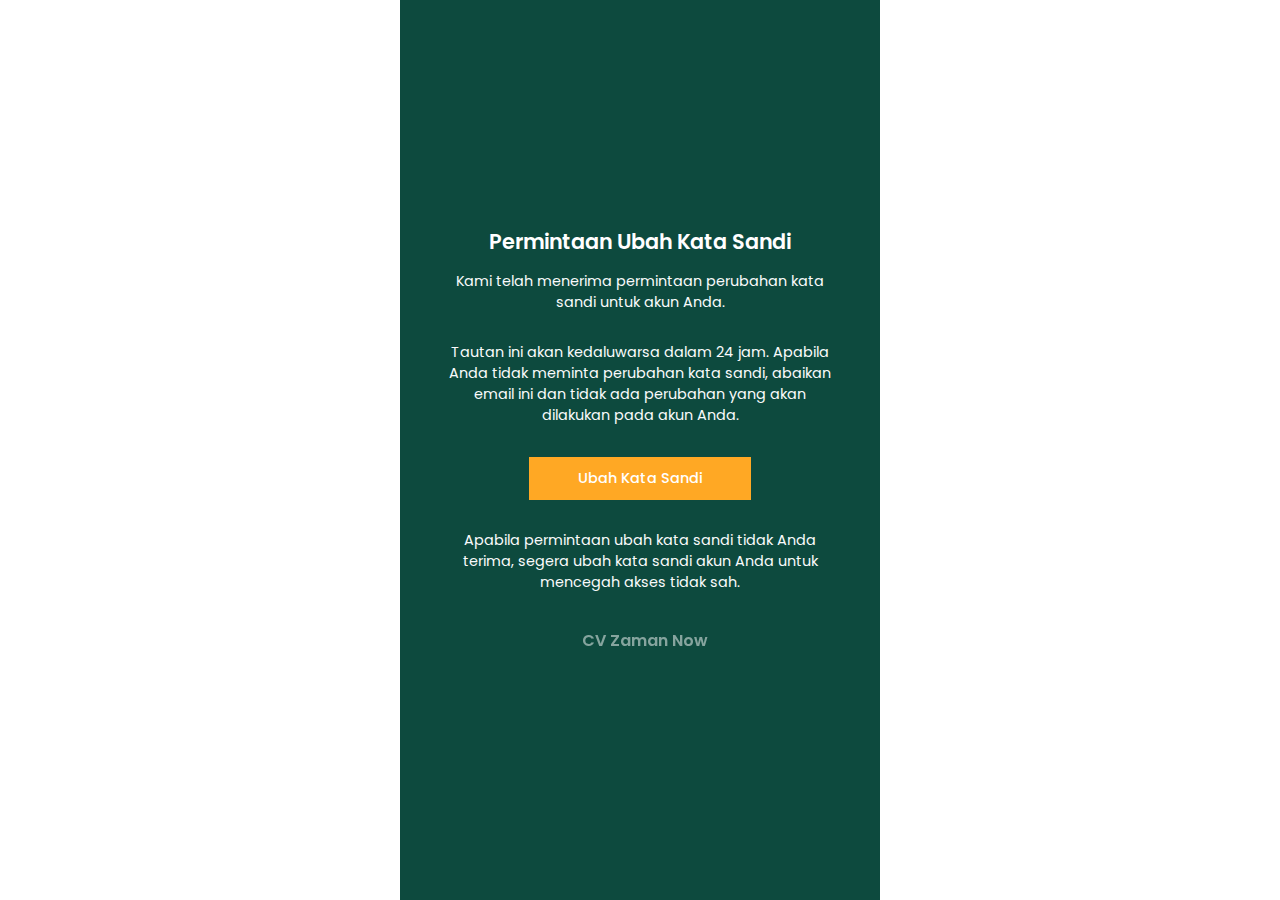
==== notify-reset-pw/index.html @ 5480ea69 "feat: add new file" ====
<!DOCTYPE html>
<html lang="en">
   <head>
      <meta charset="UTF-8" />
      <meta http-equiv="X-UA-Compatible" content="IE=edge" />
      <meta name="viewport" content="width=device-width, initial-scale=1.0" />
      <link rel="preconnect" href="https://fonts.googleapis.com" />
      <link rel="preconnect" href="https://fonts.gstatic.com" crossorigin />
      <link
         href="https://fonts.googleapis.com/css2?family=Poppins:wght@400;500;700&display=swap"
         rel="stylesheet"
      />
      <title>Document</title>
      <style>
         body{
            margin: 0;
         }
          .container {
             font-family: 'Poppins', sans-serif;
              width: 30rem;
              height: 100vh;
              background-color: #0d4a3e;
              margin: auto;
              display: flex;
              @media screen and (max-width: 480px) {
                 width: 100%;
              }
           }

           .wrapper {
              width: 80%;
              margin: auto;
           }

           .hero-section {
              align-items: center;
              display: flex;
              justify-content: center;
              flex-direction: column;
           }

           .hero-section > h3 {
              width: 80%;
              text-align: center;
              font-family: poppins;
              color: white;
              font-weight: 600;
              margin: 0;
              font-size: 1.3rem;
              line-height: 150%;
           }

           .hero-section p {
              font-family: poppins;
              color: #f9fafb;
              font-weight: 400;
              font-size: 0.9rem;
              text-align: center;
           }

           .btn {
              width: 200px;
              background-color: #ffa824;
              color: white;
              border: none;
              font-family: poppins;
              font-size: 0.9rem;
              padding: 0.7rem;
              font-weight: 500;
              text-decoration: none;
              text-align: center;
              margin: 1rem 0;
              display: block;
           }

           .btn:hover {
              background-color: #d8932c;
           }

           .logo-bottom {
              display: flex;
              filter: opacity(50%);
              justify-content: center;
              align-items: center;
           }

           .logo-bottom h4 {
              margin-left: 10px;
              font-family: poppins;
              font-weight: 600;
              line-height: 150%;
              color: #fff;
           }
      </style>
   </head>
   <body>
      <main>
         <div class="container">
            <div class="wrapper">
               <div class="hero-section">
                  <!-- <img src="" alt="" /> -->
                  <h3>Permintaan Ubah Kata Sandi</h3>
                  <p>
                     Kami telah menerima permintaan perubahan kata sandi untuk
                     akun Anda.
                  </p>
                  <p>
                     Tautan ini akan kedaluwarsa dalam 24 jam. Apabila Anda
                     tidak meminta perubahan kata sandi, abaikan email ini dan
                     tidak ada perubahan yang akan dilakukan pada akun Anda.
                  </p>
                  <a class="btn" href="/#"> Ubah Kata Sandi </a>
                  <p>
                     Apabila permintaan ubah kata sandi tidak Anda terima,
                     segera ubah kata sandi akun Anda untuk mencegah akses tidak
                     sah.
                  </p>
                  <div class="logo-bottom">
                     <!-- <img src="" alt="logo" /> -->
                     <h4>CV Zaman Now</h4>
                  </div>
               </div>
            </div>
         </div>
      </main>
   </body>
</html>
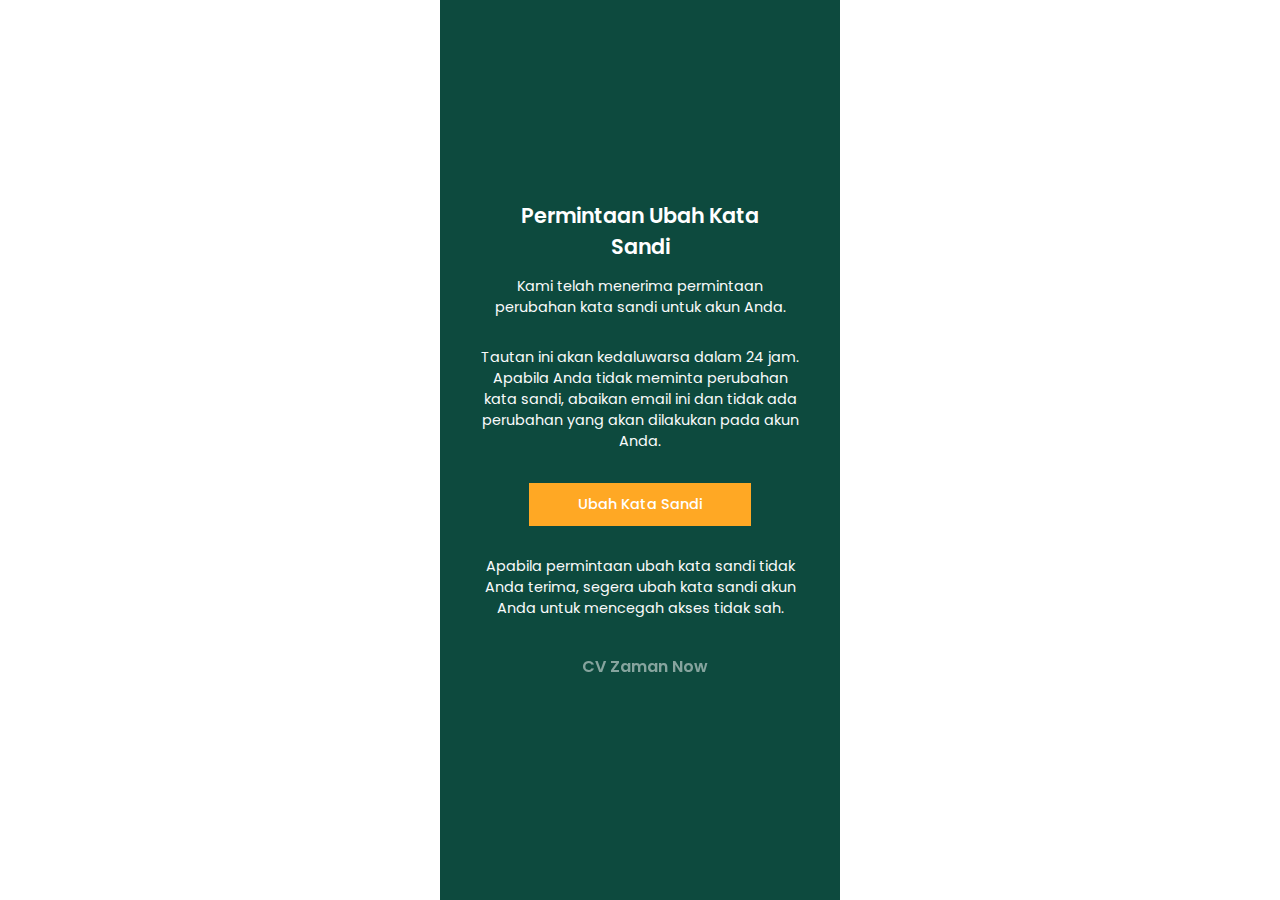
==== commit dedda750: "feat: fix media query" ====
--- a/notify-reset-pw/index.html
+++ b/notify-reset-pw/index.html
@@ -17,14 +17,11 @@
          }
           .container {
              font-family: 'Poppins', sans-serif;
-              width: 30rem;
+              width: 25rem;
               height: 100vh;
               background-color: #0d4a3e;
               margin: auto;
               display: flex;
-              @media screen and (max-width: 480px) {
-                 width: 100%;
-              }
            }
 
            .wrapper {
@@ -33,9 +30,9 @@
            }
 
            .hero-section {
-              align-items: center;
               display: flex;
               justify-content: center;
+              align-items: center;
               flex-direction: column;
            }
 
@@ -91,6 +88,11 @@
               line-height: 150%;
               color: #fff;
            }
+           @media(width <= 480px) {
+                .container {
+                    width: 100%;
+                }
+            }
       </style>
    </head>
    <body>
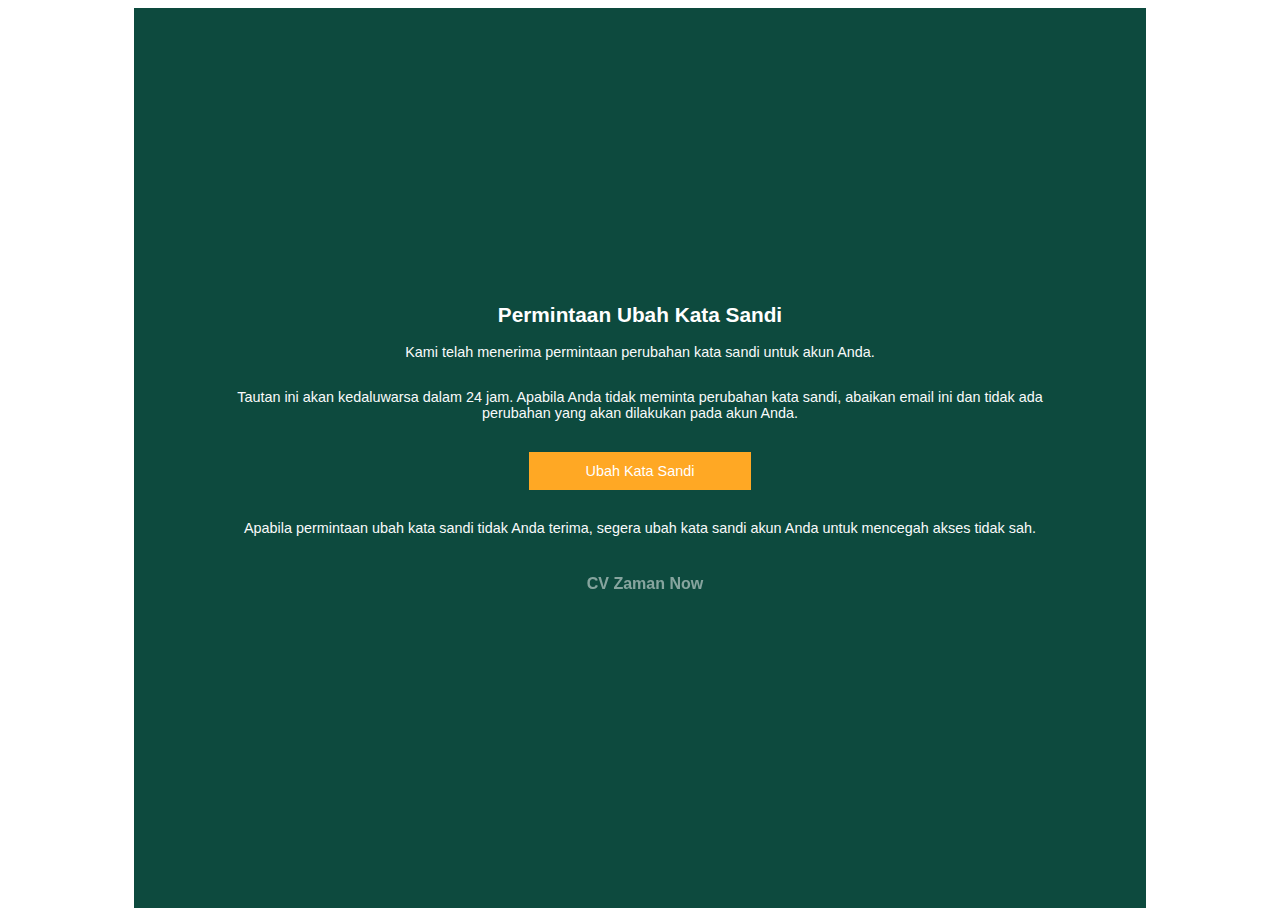
==== commit 53eb6ae3: "refactor: change style to inline css" ====
--- a/notify-reset-pw/index.html
+++ b/notify-reset-pw/index.html
@@ -4,122 +4,104 @@
       <meta charset="UTF-8" />
       <meta http-equiv="X-UA-Compatible" content="IE=edge" />
       <meta name="viewport" content="width=device-width, initial-scale=1.0" />
-      <link rel="preconnect" href="https://fonts.googleapis.com" />
-      <link rel="preconnect" href="https://fonts.gstatic.com" crossorigin />
-      <link
-         href="https://fonts.googleapis.com/css2?family=Poppins:wght@400;500;700&display=swap"
-         rel="stylesheet"
-      />
       <title>Document</title>
-      <style>
-         body{
-            margin: 0;
-         }
-          .container {
-             font-family: 'Poppins', sans-serif;
-              width: 25rem;
+   </head>
+   <body>
+      <main>
+         <div
+            style="
+              font-family: sans-serif;
+              width: 80%;
               height: 100vh;
               background-color: #0d4a3e;
               margin: auto;
               display: flex;
-           }
-
-           .wrapper {
-              width: 80%;
-              margin: auto;
-           }
-
-           .hero-section {
-              display: flex;
-              justify-content: center;
-              align-items: center;
-              flex-direction: column;
-           }
-
-           .hero-section > h3 {
-              width: 80%;
-              text-align: center;
-              font-family: poppins;
-              color: white;
-              font-weight: 600;
-              margin: 0;
-              font-size: 1.3rem;
-              line-height: 150%;
-           }
-
-           .hero-section p {
-              font-family: poppins;
-              color: #f9fafb;
-              font-weight: 400;
-              font-size: 0.9rem;
-              text-align: center;
-           }
-
-           .btn {
-              width: 200px;
-              background-color: #ffa824;
-              color: white;
-              border: none;
-              font-family: poppins;
-              font-size: 0.9rem;
-              padding: 0.7rem;
-              font-weight: 500;
-              text-decoration: none;
-              text-align: center;
-              margin: 1rem 0;
-              display: block;
-           }
-
-           .btn:hover {
-              background-color: #d8932c;
-           }
-
-           .logo-bottom {
-              display: flex;
-              filter: opacity(50%);
-              justify-content: center;
-              align-items: center;
-           }
-
-           .logo-bottom h4 {
-              margin-left: 10px;
-              font-family: poppins;
-              font-weight: 600;
-              line-height: 150%;
-              color: #fff;
-           }
-           @media(width <= 480px) {
-                .container {
-                    width: 100%;
-                }
-            }
-      </style>
-   </head>
-   <body>
-      <main>
-         <div class="container">
-            <div class="wrapper">
-               <div class="hero-section">
+              "
+         >
+            <div
+               style="
+                  width: 80%;
+                  margin: auto;
+            "
+            >
+               <div
+                  style="display: flex;
+                         justify-content: center;
+                         align-items: center;
+                         flex-direction: column;"
+               >
                   <!-- <img src="" alt="" /> -->
-                  <h3>Permintaan Ubah Kata Sandi</h3>
-                  <p>
+                  <h3
+                     style="width: 80%;
+                            text-align: center;
+                            color: white;
+                            font-weight: 600;
+                            margin: 0;
+                            font-size: 1.3rem;
+                            line-height: 150%;"
+                  >
+                     Permintaan Ubah Kata Sandi
+                  </h3>
+                  <p
+                     style="color: #f9fafb;
+                            font-weight: 400;
+                            font-size: 0.9rem;
+                            text-align: center;"
+                  >
                      Kami telah menerima permintaan perubahan kata sandi untuk
                      akun Anda.
                   </p>
-                  <p>
+                  <p
+                     style="color: #f9fafb;
+                            font-weight: 400;
+                            font-size: 0.9rem;
+                            text-align: center;"
+                  >
                      Tautan ini akan kedaluwarsa dalam 24 jam. Apabila Anda
                      tidak meminta perubahan kata sandi, abaikan email ini dan
                      tidak ada perubahan yang akan dilakukan pada akun Anda.
                   </p>
-                  <a class="btn" href="/#"> Ubah Kata Sandi </a>
-                  <p>
+                  <a
+                     style="width: 200px;
+                            background-color: #ffa824;
+                            color: white;
+                            border: none;
+                            font-size: 0.9rem;
+                            padding: 0.7rem;
+                            font-weight: 500;
+                            text-decoration: none;
+                            text-align: center;
+                            margin: 1rem 0;
+                            display: block;"
+                     href="/#"
+                  >
+                     Ubah Kata Sandi
+                  </a>
+                  <p
+                     style="color: #f9fafb;
+                            font-weight: 400;
+                            font-size: 0.9rem;
+                            text-align: center;"
+                  >
                      Apabila permintaan ubah kata sandi tidak Anda terima,
                      segera ubah kata sandi akun Anda untuk mencegah akses tidak
                      sah.
                   </p>
-                  <div class="logo-bottom">
+                  <div
+                     style="display: flex;
+                            filter: opacity(50%);
+                            justify-content: center;
+                            align-items: center;"
+                  >
                      <!-- <img src="" alt="logo" /> -->
-                     <h4>CV Zaman Now</h4>
+                     <h4
+                        style="margin-left: 10px;
+                               font-weight: 600;
+                               line-height: 150%;
+                               color: #fff;"
+                     >
+                        CV Zaman Now
+                     </h4>
                   </div>
                </div>
             </div>
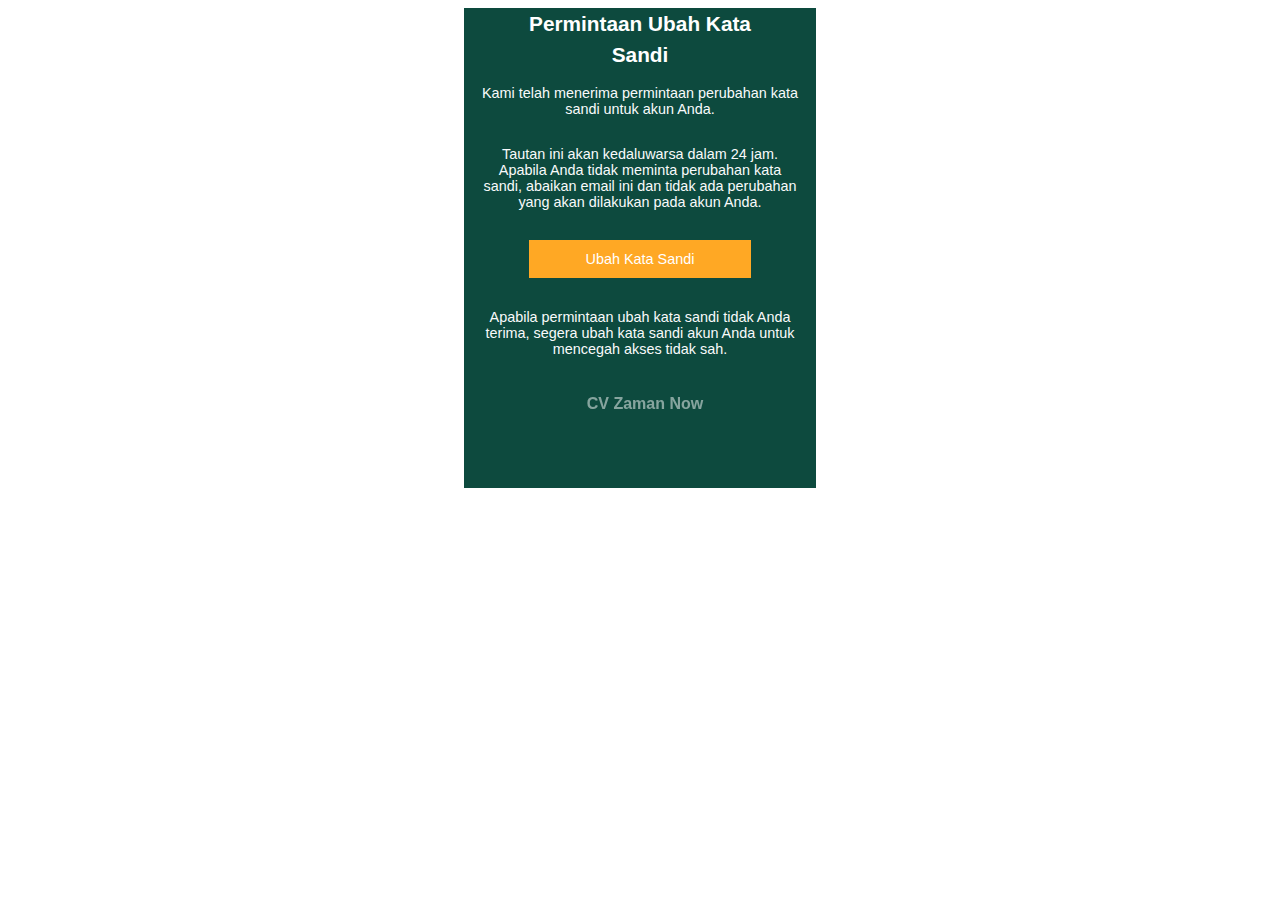
==== commit 8e8a6e29: "feat: update" ====
--- a/notify-reset-pw/index.html
+++ b/notify-reset-pw/index.html
@@ -11,58 +11,50 @@
          <div
             style="
               font-family: sans-serif;
-              width: 80%;
-              height: 100vh;
+              width: 20rem;
+              padding: 0 1rem;
+              height: 30rem;
               background-color: #0d4a3e;
               margin: auto;
               display: flex;
+              flex-direction: column;
               "
          >
             <div
-               style="
-                  width: 80%;
-                  margin: auto;
-            "
+               style="display: flex; justify-content: center; align-items: center; flex-direction: column;"
             >
-               <div
-                  style="display: flex;
-                         justify-content: center;
-                         align-items: center;
-                         flex-direction: column;"
-               >
-                  <!-- <img src="" alt="" /> -->
-                  <h3
-                     style="width: 80%;
+               <h3
+                  style="width: 80%;
                             text-align: center;
                             color: white;
                             font-weight: 600;
                             margin: 0;
                             font-size: 1.3rem;
                             line-height: 150%;"
-                  >
-                     Permintaan Ubah Kata Sandi
-                  </h3>
-                  <p
-                     style="color: #f9fafb;
+               >
+                  Permintaan Ubah Kata Sandi
+               </h3>
+               <p
+                  style="color: #f9fafb;
                             font-weight: 400;
                             font-size: 0.9rem;
                             text-align: center;"
-                  >
-                     Kami telah menerima permintaan perubahan kata sandi untuk
-                     akun Anda.
-                  </p>
-                  <p
-                     style="color: #f9fafb;
+               >
+                  Kami telah menerima permintaan perubahan kata sandi untuk akun
+                  Anda.
+               </p>
+               <p
+                  style="color: #f9fafb;
                             font-weight: 400;
                             font-size: 0.9rem;
                             text-align: center;"
-                  >
-                     Tautan ini akan kedaluwarsa dalam 24 jam. Apabila Anda
-                     tidak meminta perubahan kata sandi, abaikan email ini dan
-                     tidak ada perubahan yang akan dilakukan pada akun Anda.
-                  </p>
-                  <a
-                     style="width: 200px;
+               >
+                  Tautan ini akan kedaluwarsa dalam 24 jam. Apabila Anda tidak
+                  meminta perubahan kata sandi, abaikan email ini dan tidak ada
+                  perubahan yang akan dilakukan pada akun Anda.
+               </p>
+               <a
+                  style="width: 200px;
                             background-color: #ffa824;
                             color: white;
                             border: none;
@@ -73,36 +65,34 @@
                             text-align: center;
                             margin: 1rem 0;
                             display: block;"
-                     href="/#"
-                  >
-                     Ubah Kata Sandi
-                  </a>
-                  <p
-                     style="color: #f9fafb;
+                  href="/#"
+               >
+                  Ubah Kata Sandi
+               </a>
+               <p
+                  style="color: #f9fafb;
                             font-weight: 400;
                             font-size: 0.9rem;
                             text-align: center;"
-                  >
-                     Apabila permintaan ubah kata sandi tidak Anda terima,
-                     segera ubah kata sandi akun Anda untuk mencegah akses tidak
-                     sah.
-                  </p>
-                  <div
-                     style="display: flex;
+               >
+                  Apabila permintaan ubah kata sandi tidak Anda terima, segera
+                  ubah kata sandi akun Anda untuk mencegah akses tidak sah.
+               </p>
+               <div
+                  style="display: flex;
                             filter: opacity(50%);
                             justify-content: center;
                             align-items: center;"
-                  >
-                     <!-- <img src="" alt="logo" /> -->
-                     <h4
-                        style="margin-left: 10px;
+               >
+                  <!-- <img src="" alt="logo" /> -->
+                  <h4
+                     style="margin-left: 10px;
                                font-weight: 600;
                                line-height: 150%;
                                color: #fff;"
-                     >
-                        CV Zaman Now
-                     </h4>
-                  </div>
+                  >
+                     CV Zaman Now
+                  </h4>
                </div>
             </div>
          </div>
